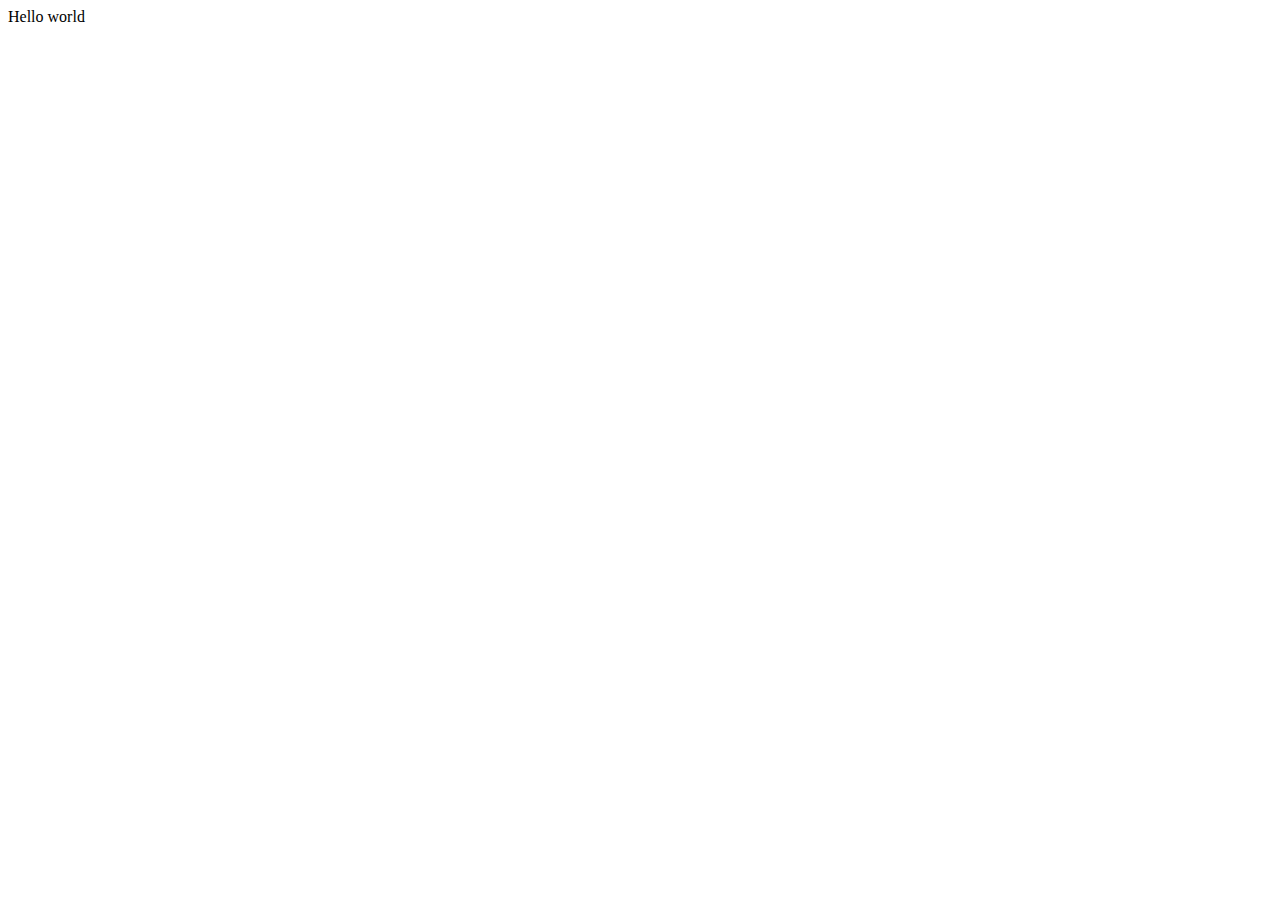
==== index.html @ 615f2b98 "Initial commit" ====
<!DOCTYPE html>
<html>

<head>
  <meta charset="utf-8">
  <meta name="viewport" content="width=device-width">
  <title>replit</title>
  <link href="style.css" rel="stylesheet" type="text/css" />
</head>

<body>
  Hello world
  <script src="script.js"></script>
</body>

</html>
---- style.css ----
html {
  height: 100%;
  width: 100%;
}
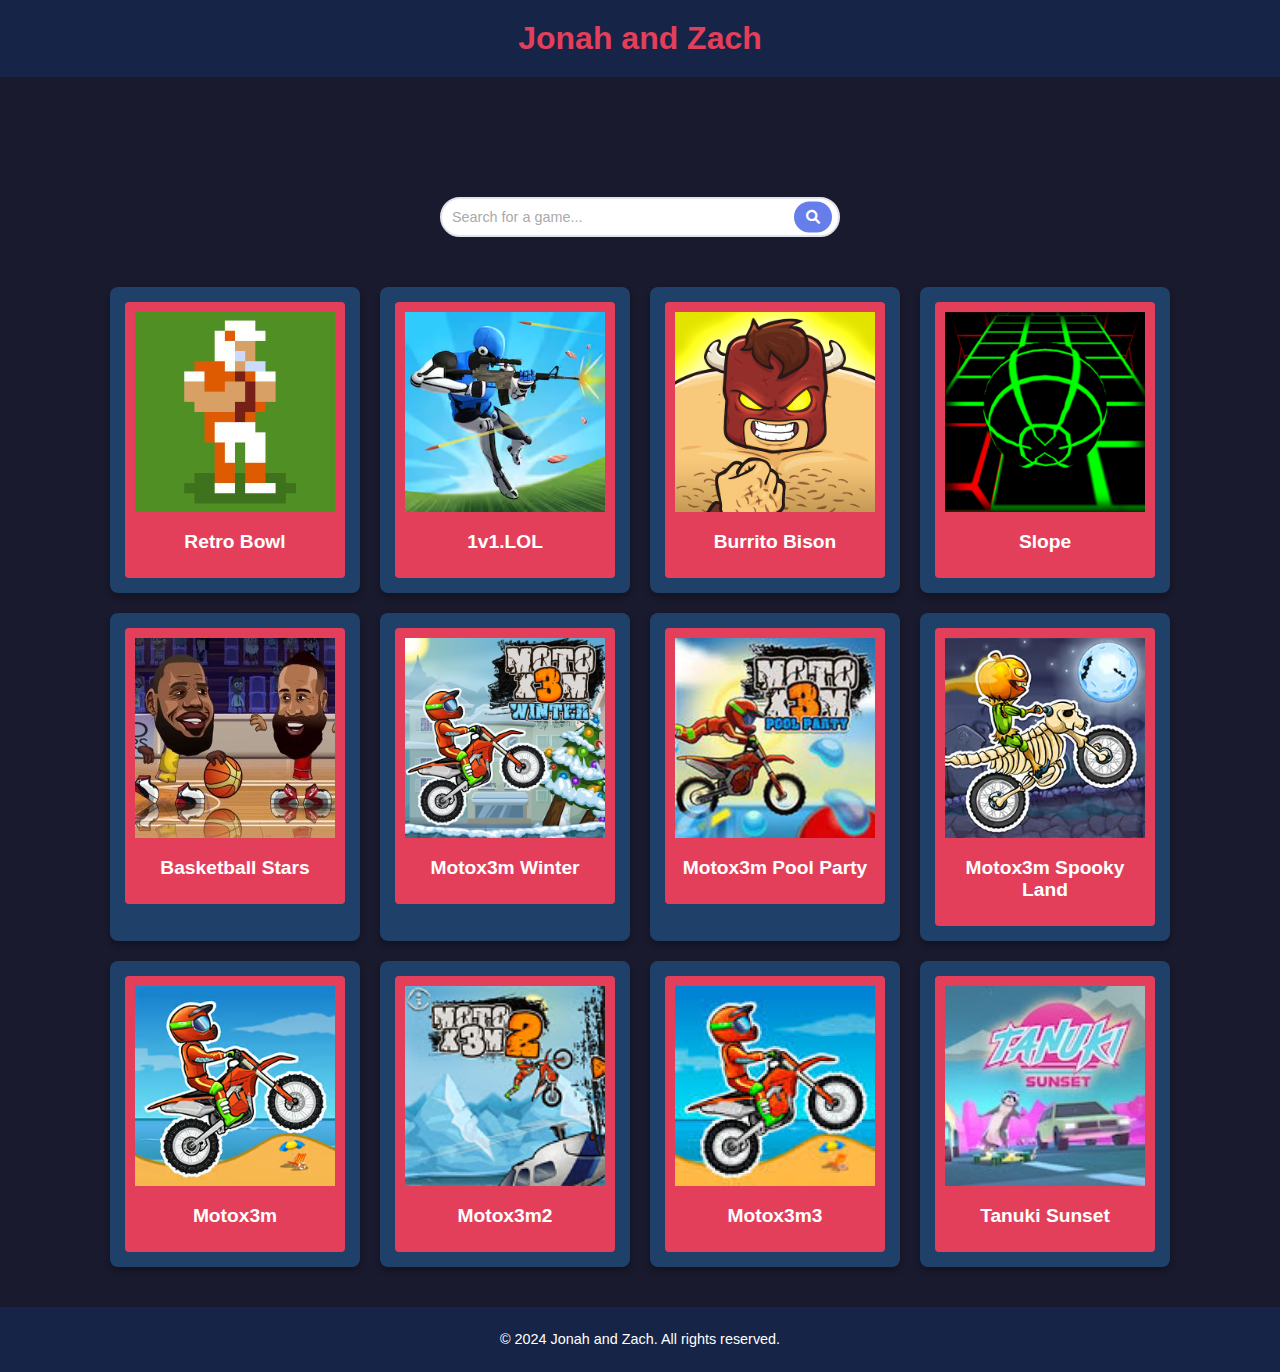
==== commit efef6c6c: "first one" ====
--- a/index.html
+++ b/index.html
@@ -1,16 +1,155 @@
 <!DOCTYPE html>
-<html>
+<html lang="en">
 
 <head>
-  <meta charset="utf-8">
-  <meta name="viewport" content="width=device-width">
-  <title>replit</title>
-  <link href="style.css" rel="stylesheet" type="text/css" />
+  <meta charset="UTF-8">
+  <meta name="viewport" content="width=device-width, initial-scale=1.0">
+  <title>Google Classroom</title>
+  <link href="https://cdnjs.cloudflare.com/ajax/libs/font-awesome/6.0.0-beta3/css/all.min.css" rel="stylesheet">
+  <link rel="stylesheet" href="style.css">
 </head>
 
 <body>
-  Hello world
-  <script src="script.js"></script>
+  <!-- Header -->
+  <header>
+    <h1>Jonah and Zach</h1>
+  </header>
+
+  <!-- Search Bar -->
+  <div class="search-bar">
+    <input type="text" id="searchInput" placeholder="Search for a game..." onkeyup="searchGames()">
+    <button onclick="searchGames()"><i class="fas fa-search"></i></button>
+  </div>
+
+  <!-- Game List -->
+
+
+  <section class="games-container">
+    <div class="game-card" data-name="retro bowl">
+      <a href="/retrobowl.html">
+        <img src="images/retro-bowl-cover.jpg" alt="Retro Bowl Cover">
+        <h3>Retro Bowl</h3>
+      </a>
+    </div>
+
+    <div class="game-card" data-name="1v1.LOL">
+      <a href="/1v1.lol.html">
+        <img src="images/1v1lol.png" alt="1v1.lol Cover">
+        <h3>1v1.LOL</h3>
+      </a>
+    </div>
+
+    <div class="game-card" data-name="burrito bison">
+      <a href="/burritobison.html">
+        <img src="images/burrito.png" alt="Burrito Bison Cover">
+        <h3>Burrito Bison</h3>
+      </a>
+    </div>
+
+    <div class="game-card" data-name="slope">
+      <a href="/slope.html">
+        <img src="images/slope.png" alt="Slope Cover">
+        <h3>Slope</h3>
+      </a>
+    </div>
+
+    <div class="game-card" data-name="basketball stars">
+      <a href="/basketballstars.html">
+        <img src="images/basketballstars.png" alt="Basketball Stars Cover">
+        <h3>Basketball Stars</h3>
+      </a>
+    </div>
+
+    <div class="game-card" data-name="motox3mwinter">
+      <a href="/motox3mwinter.html">
+        <img src="images/motox3mwinter.png" alt="Motox3m Winter Cover">
+        <h3>Motox3m Winter</h3>
+      </a>
+    </div>
+
+    <div class="game-card" data-name="motox3mpoolparty">
+      <a href="motox3mpoolparty.html">
+        <img src="images/motox3mpoolparty.png" alt="Motox3m Pool Party Cover">
+        <h3>Motox3m Pool Party</h3>
+      </a>
+    </div>
+
+    <div class="game-card" data-name="motox3mspookyland">
+      <a href="motox3mspookyland.html">
+        <img src="images/motox3mspooky.png" alt="Motox3m Spooky Cover">
+        <h3>Motox3m Spooky Land</h3>
+      </a>
+    </div>
+
+    <div class="game-card" data-name="motox3m">
+      <a href="motox3m.html">
+        <img src="images/motox3m.png" alt="Motox3m Cover">
+        <h3>Motox3m</h3>
+      </a>
+    </div>
+
+    <div class="game-card" data-name="motox3m2">
+      <a href="motox3m2.html">
+        <img src="images/motox3m2.png" alt="Motox3m2 Cover">
+        <h3>Motox3m2</h3>
+      </a>
+    </div>
+    <div class="game-card" data-name="motox3m3">
+      <a href="motox3m3.html">
+        <img src="images/motox3m3.png" alt="Motox3m3 Cover">
+        <h3>Motox3m3</h3>
+      </a>
+    </div>
+
+    <div class="game-card" data-name="Tanukisunset">
+      <a href="tanukisunset.html">
+        <img src="images/tanukisunset.png" alt="Tanuki Sunset Cover">
+        <h3>Tanuki Sunset</h3>
+      </a>
+    </div>
+
+  </section>
+
+  <!-- Footer -->
+  <footer>
+    <p>&copy; 2024 Jonah and Zach. All rights reserved.</p>
+  </footer>
+
+  <script>
+    // Search Functionality
+    const searchBar = document.getElementById('searchBar');
+    const gamesContainer = document.getElementById('gamesContainer');
+    const games = document.querySelectorAll('.game-card');
+
+    searchBar.addEventListener('input', (e) => {
+      const searchText = e.target.value.toLowerCase();
+
+      games.forEach(game => {
+        const gameName = game.getAttribute('data-name').toLowerCase();
+        if (gameName.includes(searchText)) {
+          game.style.display = 'block';
+        } else {
+          game.style.display = 'none';
+        }
+      });
+    });
+
+    // Embed Game Functionality
+    const embeddedGameSection = document.getElementById('embeddedGame');
+    const gameFrame = document.getElementById('gameFrame');
+
+    function embedGame(url) {
+      gameFrame.src = url;
+      embeddedGameSection.style.display = 'flex';
+      gamesContainer.style.display = 'none';
+    }
+
+    function closeGame() {
+      gameFrame.src = '';
+      embeddedGameSection.style.display = 'none';
+      gamesContainer.style.display = 'flex';
+    }
+  </script>
 </body>
 
 </html>--- a/style.css
+++ b/style.css
@@ -1,4 +1,219 @@
-html {
-  height: 100%;
+/* Global Styles */
+body {
+  margin: 0;
+  font-family: Arial, sans-serif;
+  background-color: #1a1a2e;
+  /* Dark background */
+  color: #fff;
+  /* Light text */
+}
+
+/* Header */
+header {
+  background-color: #162447;
+  /* Darker blue background */
+  padding: 20px;
+  text-align: center;
+}
+
+header h1 {
+  margin: 0;
+  font-size: 2rem;
+  color: #e43f5a;
+  /* Red accent color */
+}
+
+/* Search bar styling */
+.search-bar {
+  display: flex;
+  justify-content: center;
+  margin: 120px auto 30px;
+  /* Increased margin-top to 100px for more space below header */
   width: 100%;
+  max-width: 400px;
+  /* Adjusted to be smaller */
+  position: relative;
+}
+
+
+.search-bar input {
+  flex: 1;
+  padding: 10px;
+  /* Reduced padding */
+  font-size: 0.9rem;
+  /* Adjusted font size */
+  border: 2px solid #dfe3eb;
+  border-radius: 50px;
+  outline: none;
+  transition: all 0.3s ease;
+  background-color: #fff;
+}
+
+.search-bar input::placeholder {
+  color: #aaa;
+}
+
+.search-bar input:focus {
+  border-color: #667eea;
+  /* Focused border color */
+}
+
+.search-bar button {
+  position: absolute;
+  right: 8px;
+  /* Adjusted position */
+  top: 50%;
+  transform: translateY(-50%);
+  background: #667eea;
+  /* Main button color */
+  border: none;
+  padding: 8px 12px;
+  /* Reduced padding */
+  border-radius: 50px;
+  color: white;
+  cursor: pointer;
+  transition: background-color 0.3s ease;
+}
+
+.search-bar button:hover {
+  background: #764ba2;
+  /* Hover color */
+}
+
+.search-bar button:focus {
+  outline: none;
+  /* Remove default focus outline */
+}
+
+.search-bar button:active {
+  background: #5a66d4;
+  /* Active button color */
+}
+
+.search-bar button i {
+  font-size: 14px;
+  /* Adjusted icon size */
+  color: #fff;
+}
+
+/* Game List Section */
+.games-container {
+  display: flex;
+  flex-wrap: wrap;
+  justify-content: center;
+  gap: 20px;
+  padding: 20px;
+}
+
+/* Game Card */
+.game-card {
+  position: relative;
+  /* Allows positioning for children */
+  background-color: #1f4068;
+  /* Blue card background */
+  border-radius: 8px;
+  box-shadow: 0 4px 6px rgba(0, 0, 0, 0.3);
+  /* Soft shadow */
+  overflow: hidden;
+  width: 250px;
+  /* Card width */
+  transition: transform 0.3s ease, box-shadow 0.3s ease;
+}
+
+.game-card a {
+  display: block;
+  /* Make the entire card clickable */
+  text-decoration: none;
+  /* Remove link underline */
+  color: inherit;
+  /* Use the card's text color */
+}
+
+.game-card:hover {
+  transform: scale(1.05);
+  /* Slight zoom on hover */
+  box-shadow: 0 6px 12px rgba(0, 0, 0, 0.5);
+  /* Enhanced shadow on hover */
+}
+
+.game-card img {
+  width: 100%;
+  height: auto;
+  /* Maintain aspect ratio */
+  object-fit: contain;
+  /* Ensure the full image is visible */
+}
+
+.game-card h3 {
+  margin: 15px 0;
+  font-size: 1.2rem;
+  text-align: center;
+}
+
+
+.game-card a {
+  display: block;
+  text-align: center;
+  background-color: #e43f5a;
+  /* Red accent for buttons */
+  color: #fff;
+  text-decoration: none;
+  padding: 10px;
+  border-radius: 4px;
+  margin: 15px;
+  transition: background-color 0.3s ease;
+}
+
+.game-card a:hover {
+  background-color: #d72638;
+  /* Darker red on hover */
+}
+
+/* Embedded Game Section */
+.embedded-game {
+  display: none;
+  /* Hidden by default */
+  justify-content: center;
+  align-items: center;
+  flex-direction: column;
+  padding: 20px;
+}
+
+.embedded-game iframe {
+  border: none;
+  width: 90%;
+  max-width: 800px;
+  height: 600px;
+  clip-path: inset(50px 50px 50px 50px);
+  /* Crop edges */
+  -webkit-clip-path: inset(50px 50px 50px 50px);
+  /* Cross-browser support */
+  overflow: hidden;
+}
+
+.embedded-game button {
+  margin-top: 20px;
+  /* Improved spacing */
+  padding: 10px 20px;
+  border: none;
+  background-color: #e43f5a;
+  color: white;
+  border-radius: 4px;
+  cursor: pointer;
+  transition: background-color 0.3s ease;
+}
+
+.embedded-game button:hover {
+  background-color: #d72638;
+  /* Darker red on hover */
+}
+
+/* Footer */
+footer {
+  background-color: #162447;
+  /* Matches header */
+  text-align: center;
+  padding: 10px;
+  font-size: 0.9rem;
+  margin-top: 20px;
 }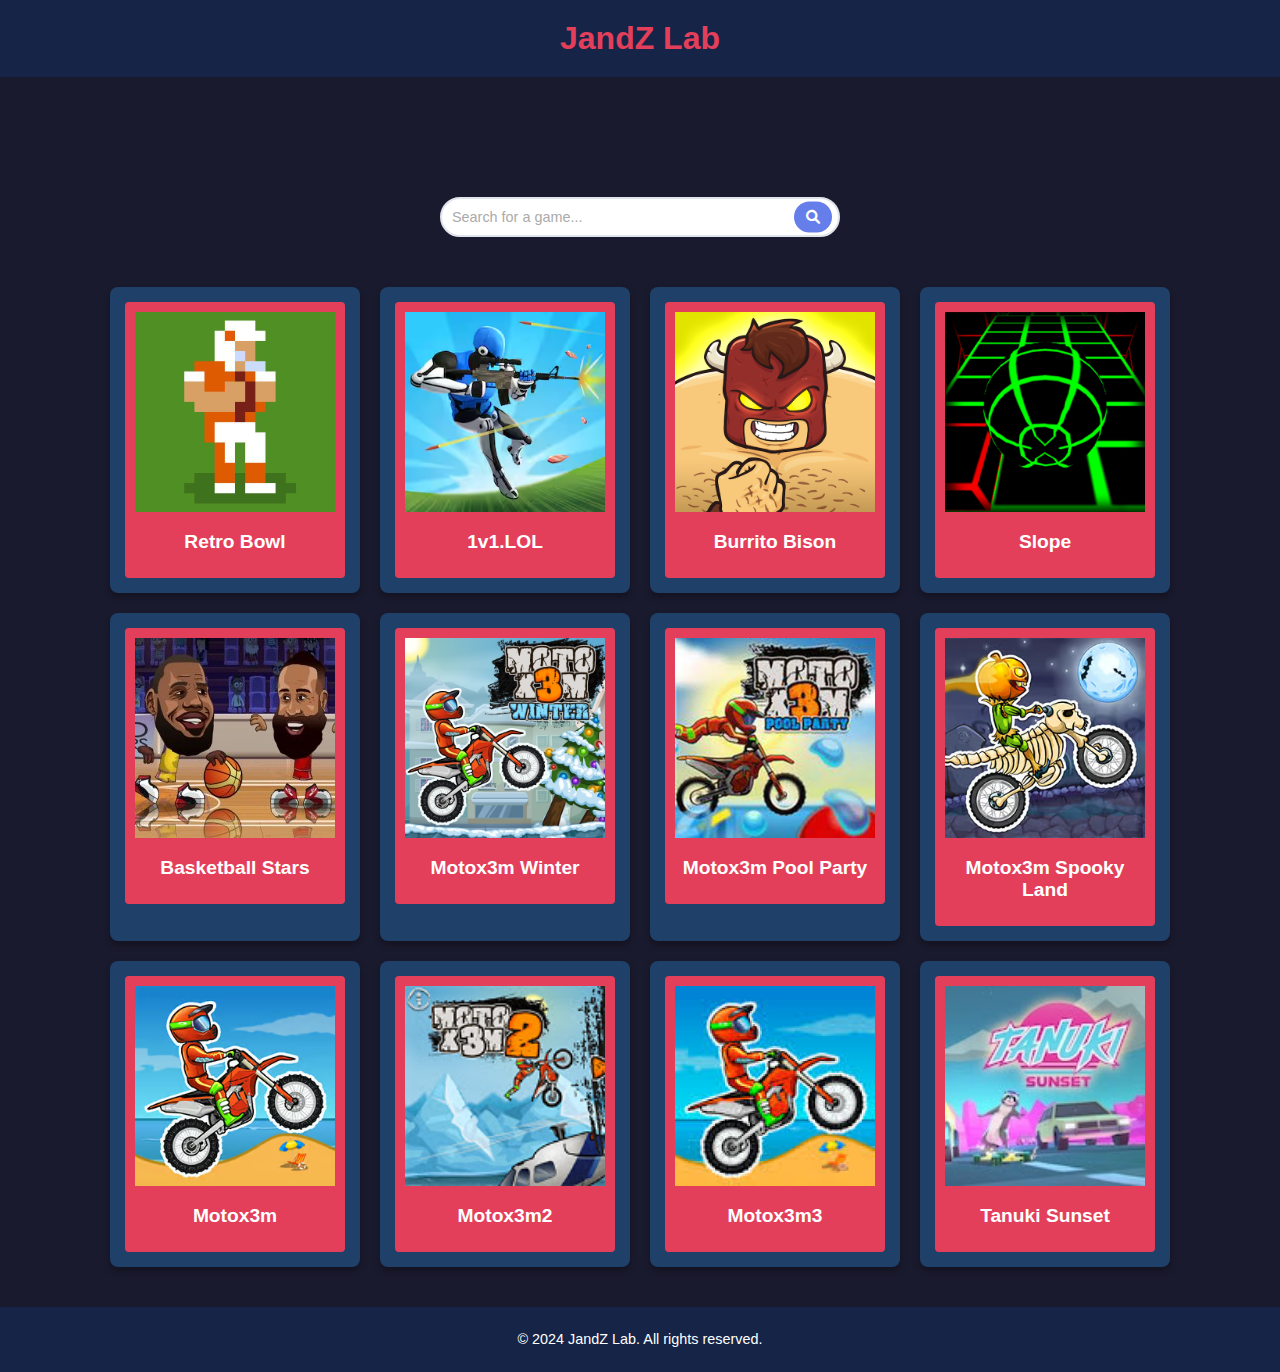
==== commit 2410d78d: "j and z lab change" ====
--- a/index.html
+++ b/index.html
@@ -12,7 +12,7 @@
 <body>
   <!-- Header -->
   <header>
-    <h1>Jonah and Zach</h1>
+    <h1>JandZ Lab</h1>
   </header>
 
   <!-- Search Bar -->
@@ -112,7 +112,7 @@
 
   <!-- Footer -->
   <footer>
-    <p>&copy; 2024 Jonah and Zach. All rights reserved.</p>
+    <p>&copy; 2024 JandZ Lab. All rights reserved.</p>
   </footer>
 
   <script>
